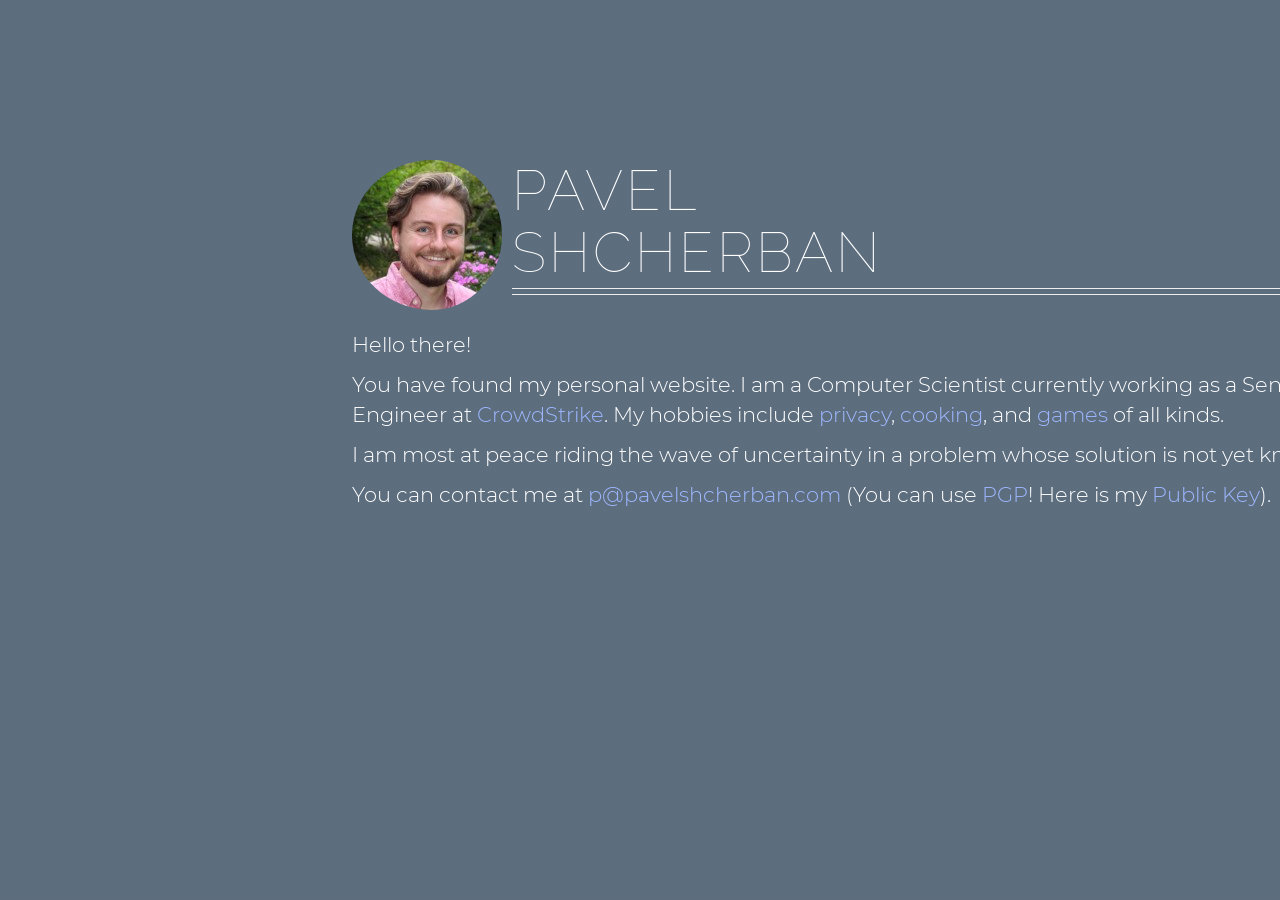
==== web/index.html @ 7ac54ef2 "Migrating from Azure to Github Pages" ====
<!DOCTYPE html>
<html lang="en">
  <head>
    <title>Pavel Shcherban</title>
    <meta charset="UTF-8">
    <meta name="viewport" content="width=device-width, initial-scale=1.0">
    <link rel="stylesheet" href="style.css">
  </head>
  <body>
    <header>
      <img src="profile-photo-150w.jpg" alt="Profile Photo">
      <div >
        <h1>Pavel Shcherban</h1>
        <hr><hr>
      </div>
    </header>
    <main>
      <p>Hello there!</p>
      <p>You have found my personal website. I am a Computer Scientist currently working as a Senior Security Engineer at <a href="https://www.crowdstrike.com/">CrowdStrike</a>.
        My hobbies include <a href="https://coveryourtracks.eff.org/">privacy</a>, 
        <a href="https://www.theperfectloaf.com/fifty-fifty-whole-wheat-sourdough-bread/">cooking</a>, and
        <a href="https://thealexandrian.net/wordpress/13085/roleplaying-games/jaquaying-the-dungeon">games</a> of all kinds.</p>
      <p>I am most at peace riding the wave of uncertainty in a problem whose solution is not yet known.</p>
      <p>You can contact me at <a href="mailto:p@pavelshcherban.com">p@pavelshcherban.com</a> (You can use <a
          href="https://protonmail.com/blog/what-is-pgp-encryption/">PGP</a>! Here is my <a href="publickey.txt">Public
          Key</a>).
      </p>
    </main>
  </body>
</html>
---- web/style.css ----
/* montserrat-300 - latin */
@font-face {
  font-family: 'Montserrat';
  font-style: normal;
  font-weight: 300;
  src: url('fonts/montserrat-v15-latin-300.eot'); /* IE9 Compat Modes */
  src: local(''),
       url('fonts/montserrat-v15-latin-300.eot?#iefix') format('embedded-opentype'), /* IE6-IE8 */
       url('fonts/montserrat-v15-latin-300.woff2') format('woff2'), /* Super Modern Browsers */
       url('fonts/montserrat-v15-latin-300.woff') format('woff'), /* Modern Browsers */
       url('fonts/montserrat-v15-latin-300.ttf') format('truetype'), /* Safari, Android, iOS */
       url('fonts/montserrat-v15-latin-300.svg#Montserrat') format('svg'); /* Legacy iOS */
}
/* raleway-100 - latin */
@font-face {
  font-family: 'Raleway';
  font-style: normal;
  font-weight: 100;
  src: url('fonts/raleway-v19-latin-100.eot'); /* IE9 Compat Modes */
  src: local(''),
       url('fonts/raleway-v19-latin-100.eot?#iefix') format('embedded-opentype'), /* IE6-IE8 */
       url('fonts/raleway-v19-latin-100.woff2') format('woff2'), /* Super Modern Browsers */
       url('fonts/raleway-v19-latin-100.woff') format('woff'), /* Modern Browsers */
       url('fonts/raleway-v19-latin-100.ttf') format('truetype'), /* Safari, Android, iOS */
       url('fonts/raleway-v19-latin-100.svg#Raleway') format('svg'); /* Legacy iOS */
}
html {
  font-family: sans-serif;
  -ms-text-size-adjust: 100%;
  -webkit-text-size-adjust: 100%;
  font-size: 62.5%;
  -webkit-tap-highlight-color: transparent;
}
body {
  margin: 0;
  font-family: Montserrat, sans-serif;
  font-size: 14px;
  line-height: 1.42857;
  color: #333;
  background-color: #f2f3f8;
  padding: 30px;
  color: #fff;
  background-color: #eee;
  height: 700px;
  background: -webkit-linear-gradient(
      rgba(52, 73, 94, 0.8),
      rgba(52, 73, 94, 0.8)
    );
  background: linear-gradient(rgba(52, 73, 94, 0.8), rgba(52, 73, 94, 0.8));
  background-size: cover;
  box-sizing: border-box;
  margin-left: 336.5px;
  margin-right: 336.5px;
  margin-top: 130px;
  max-width: 100%;
  padding-left: 15px;
  padding-right: 15px;
  width: 1170px;
}
h1 {
  font-family: "Raleway", "Calibri Light", Helvetica, Arial, sans-serif;
  font-weight: 500;
  line-height: 1.1;
  color: #34495e;
  color: rgb(255, 255, 255);
  box-sizing: border-box;
  font-size: 56px;
  font-weight: 100;
  letter-spacing: 3px;
  line-height: 61.6px;
  margin-bottom: 0px;
  margin-left: 0px;
  margin-right: 0px;
  margin-top: 0px;
  text-align: left;
  text-transform: uppercase;
  word-spacing: 100000px;
}
p {
  margin: 0 0 10px;
  color: rgb(255, 255, 255);
  font-size: 21px;
  /* font-weight: 200; */
}
p:first-child {
  margin-top: 20px;
}
hr {
  -moz-box-sizing: content-box;
  box-sizing: content-box;
  height: 0;
  margin-top: 20px;
  margin-bottom: 20px;
  border: 0;
  border-top: 1px solid #34495e;
  width: 100%;
  margin: 5px auto;
  border-color: #eee;
}
a {
  color: rgb(158, 183, 255);
  text-decoration: none;
}
a:hover,
a:focus {
  color: #abd3f4;
  text-decoration: underline;
}
a:focus {
  outline: thin dotted;
  outline: 5px auto -webkit-focus-ring-color;
  outline-offset: -2px;
}
img {
  border-radius: 50%;
  padding-right: 10px;
}
header {
  display: flex;
  height: 150px;
}
@media screen and (max-width: 768px) {
  header {
    height: 100px;
  }
  img {
    height: 100px;
  }
  body {
    width: 700px;
    margin: 0;
    max-width: 100%;
    padding-left: 15px;
    padding-right: 15px;
  }
  h1{
    font-size: 30px;
    line-height: 40px;
  }
  p {
    font-size: 18px;
    /* font-weight: 100; */
  }
}
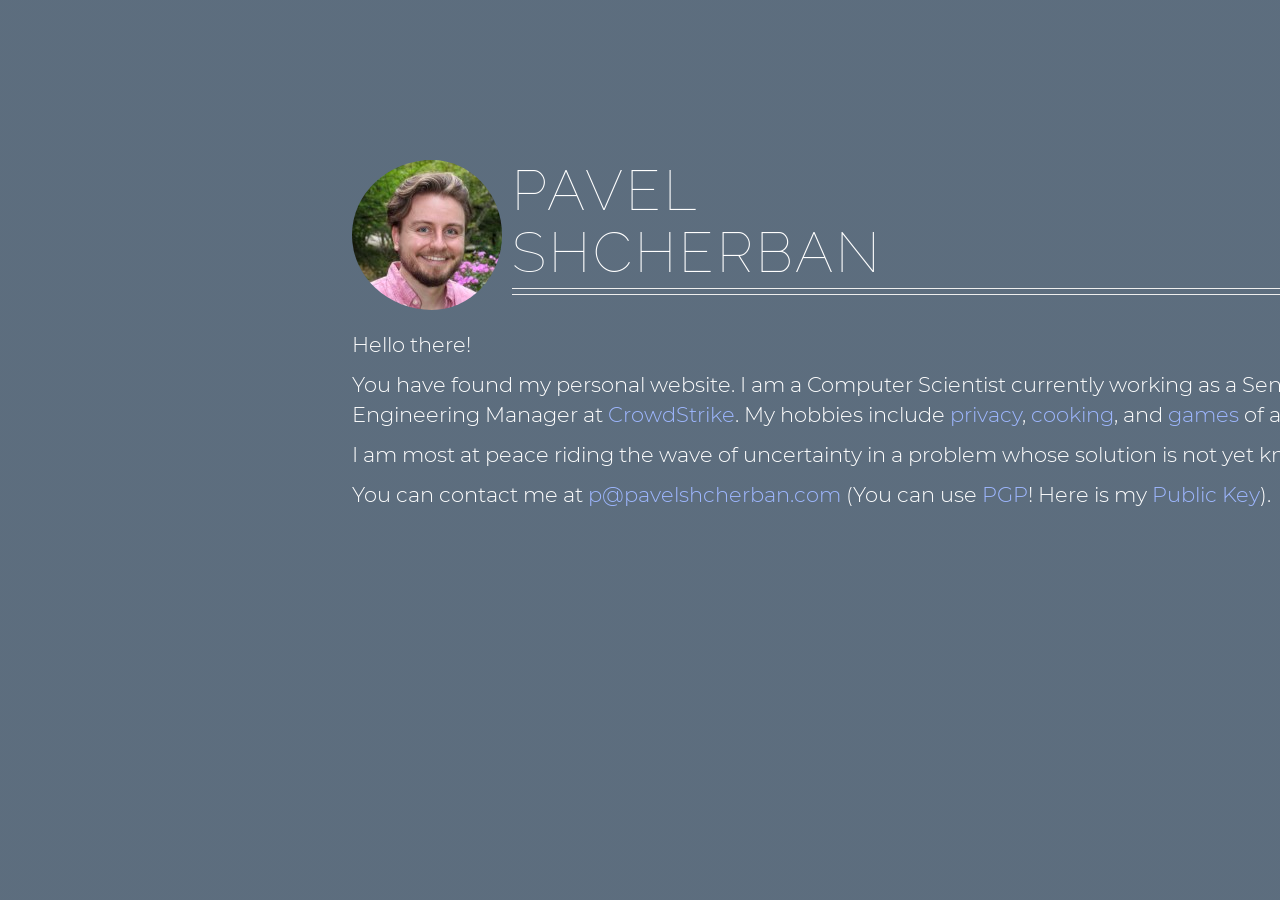
==== commit 8ad4f99a: "content and favicon update" ====
--- a/web/index.html
+++ b/web/index.html
@@ -5,6 +5,7 @@
     <meta charset="UTF-8">
     <meta name="viewport" content="width=device-width, initial-scale=1.0">
     <link rel="stylesheet" href="style.css">
+    <link rel="icon" type="image/png" href="favicon.ico">
   </head>
   <body>
     <header>
@@ -16,7 +17,7 @@
     </header>
     <main>
       <p>Hello there!</p>
-      <p>You have found my personal website. I am a Computer Scientist currently working as a Senior Security Engineer at <a href="https://www.crowdstrike.com/">CrowdStrike</a>.
+      <p>You have found my personal website. I am a Computer Scientist currently working as a Senior Security Engineering Manager at <a href="https://www.crowdstrike.com/">CrowdStrike</a>.
         My hobbies include <a href="https://coveryourtracks.eff.org/">privacy</a>, 
         <a href="https://www.theperfectloaf.com/fifty-fifty-whole-wheat-sourdough-bread/">cooking</a>, and
         <a href="https://thealexandrian.net/wordpress/13085/roleplaying-games/jaquaying-the-dungeon">games</a> of all kinds.</p>
